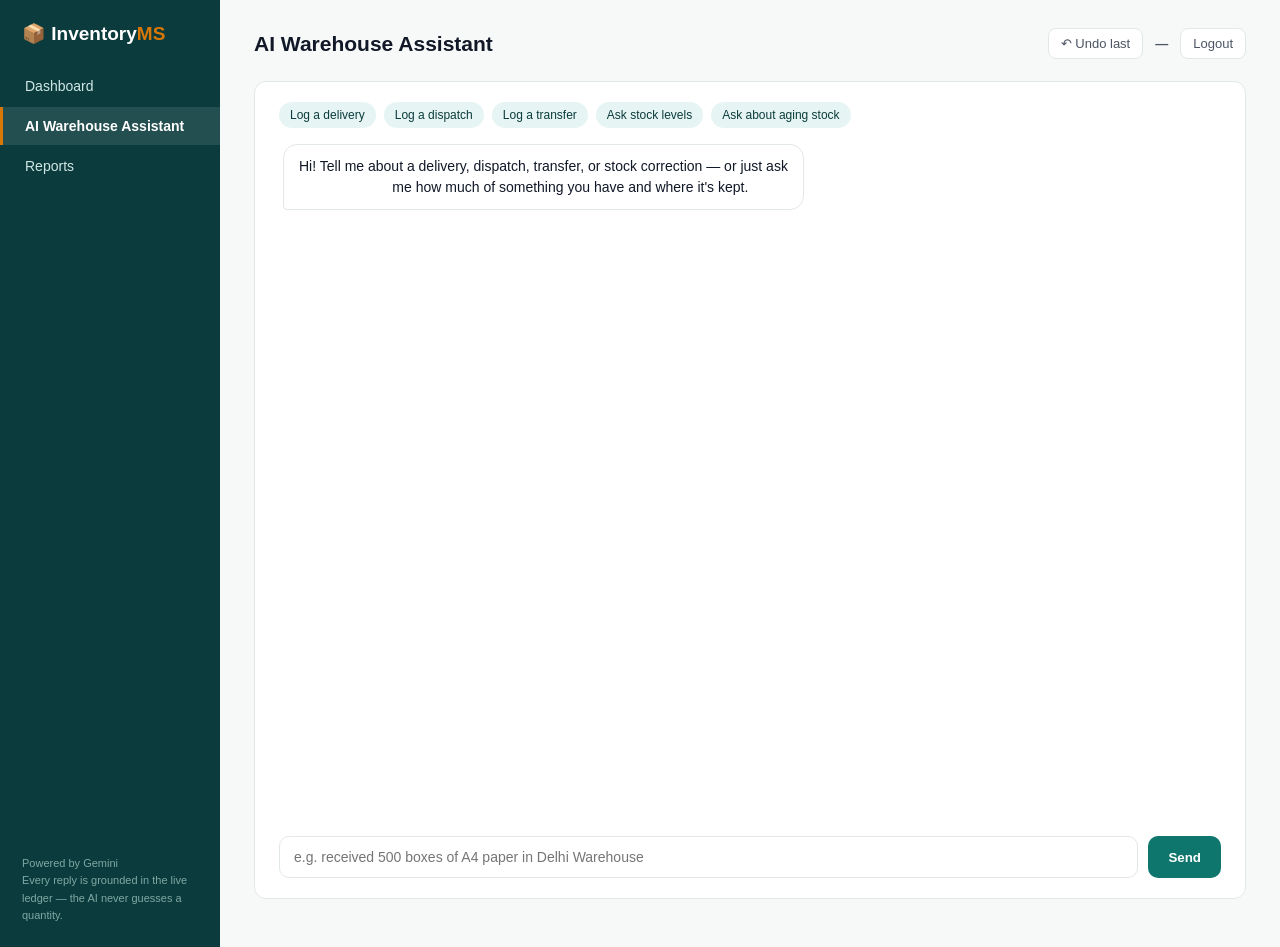
==== assistant.html @ d0c934ae "Add files via upload" ====
<!DOCTYPE html>
<html lang="en">
<head>
    <meta charset="UTF-8">
    <meta name="viewport" content="width=device-width, initial-scale=1.0">
    <title>AI Warehouse Assistant | Inventory Management System</title>
    <link rel="stylesheet" href="style.css">
</head>
<body>
    <div class="sidebar">
        <div class="logo">📦 Inventory<span>MS</span></div>
        <div class="menu">
            <a href="dashboard.html">Dashboard</a>
            <a href="assistant.html" class="active">AI Warehouse Assistant</a>
            <a href="reports.html">Reports</a>
        </div>
        <div class="sidebar-footer">Powered by Gemini<br>Every reply is grounded in the live ledger — the AI never guesses a quantity.</div>
    </div>

    <div class="main">
        <div class="header">
            <h1>AI Warehouse Assistant</h1>
            <div class="header-actions">
                <button class="logout-btn" id="undoBtn">↶ Undo last</button>
                <div class="profile" id="profileName">—</div>
                <button class="logout-btn" onclick="logout()">Logout</button>
            </div>
        </div>

        <div class="section" style="padding:20px 24px;">
            <div class="chat-hints">
                <button class="chat-hint" data-msg="received 200 units of Dell Laptop in Mumbai Warehouse">Log a delivery</button>
                <button class="chat-hint" data-msg="dispatched 50 Dell Laptop from Mumbai Warehouse">Log a dispatch</button>
                <button class="chat-hint" data-msg="moved 30 Dell Laptop from Mumbai Warehouse to Delhi Warehouse">Log a transfer</button>
                <button class="chat-hint" data-msg="how much Dell Laptop do we have and where is it kept?">Ask stock levels</button>
                <button class="chat-hint" data-msg="what's been sitting in stock for too long?">Ask about aging stock</button>
            </div>

            <div class="chat-wrap">
                <div class="chat-log" id="chatLog">
                    <div class="msg bot">Hi! Tell me about a delivery, dispatch, transfer, or stock correction — or just ask
                        me how much of something you have and where it's kept.</div>
                </div>
                <form class="chat-input-row" id="chatForm">
                    <input type="text" id="chatInput" placeholder="e.g. received 500 boxes of A4 paper in Delhi Warehouse" autocomplete="off" required>
                    <button type="submit" id="sendBtn">Send</button>
                </form>
            </div>
        </div>
    </div>

    <script src="app.js"></script>
    <script>
        requireLogin();
        document.getElementById("profileName").textContent = localStorage.getItem("userName");

        const chatLog = document.getElementById("chatLog");
        const chatForm = document.getElementById("chatForm");
        const chatInput = document.getElementById("chatInput");
        const sendBtn = document.getElementById("sendBtn");

        function addMsg(text, who, extraClass) {
            const div = document.createElement("div");
            div.className = `msg ${who}${extraClass ? " " + extraClass : ""}`;
            div.textContent = text;
            chatLog.appendChild(div);
            chatLog.scrollTop = chatLog.scrollHeight;
            return div;
        }

        async function sendMessage(text) {
            addMsg(text, "user");
            chatInput.value = "";
            sendBtn.disabled = true;
            const thinking = addMsg("Thinking…", "bot");
            try {
                const res = await apiPost("/api/chat", { message: text, entered_by: localStorage.getItem("userName") });
                thinking.remove();
                if (res.success === false) {
                    addMsg(res.message || "Sorry, I couldn't process that.", "bot", "error");
                } else if (res.type === "query") {
                    addMsg(res.message, "bot");
                } else {
                    addMsg(res.message, "bot", "applied");
                }
            } catch (err) {
                thinking.remove();
                addMsg("Could not reach the server: " + err.message, "bot", "error");
            } finally {
                sendBtn.disabled = false;
                chatInput.focus();
            }
        }

        chatForm.addEventListener("submit", (e) => {
            e.preventDefault();
            const text = chatInput.value.trim();
            if (!text) return;
            sendMessage(text);
        });

        document.querySelectorAll(".chat-hint").forEach(btn => {
            btn.addEventListener("click", () => sendMessage(btn.dataset.msg));
        });

        document.getElementById("undoBtn").addEventListener("click", async () => {
            try {
                const res = await apiPost("/api/undo", {});
                showToast(`Reversed: ${res.reversed.action} — ${res.reversed.product}`);
                addMsg(`Undone the last applied transaction (${res.reversed.action} — ${res.reversed.product}).`, "bot");
            } catch (err) {
                showToast("Nothing to undo: " + err.message);
            }
        });
    </script>
</body>
</html>
---- style.css ----
/* style.css - Inventory Management System
   Palette: deep teal (warehouse/stock feel) + amber accent for alerts. */

:root {
    --teal-900: #0b3b3c;
    --teal-700: #0f766e;
    --teal-600: #14968a;
    --teal-100: #e6f5f3;
    --amber-600: #d97706;
    --amber-100: #fef3c7;
    --red-600: #dc2626;
    --red-100: #fee2e2;
    --ink-900: #111827;
    --ink-600: #4b5563;
    --ink-400: #9ca3af;
    --paper: #f7f9f9;
    --line: #e2e8e7;
}

* { box-sizing: border-box; }

body {
    margin: 0;
    font-family: "Inter", -apple-system, BlinkMacSystemFont, "Segoe UI", Roboto, sans-serif;
    background: var(--paper);
    color: var(--ink-900);
    display: flex;
}

a { text-decoration: none; color: inherit; }

/* ---------- Login ---------- */
.login-wrap {
    width: 100%;
    min-height: 100vh;
    display: flex;
    align-items: center;
    justify-content: center;
    background: radial-gradient(circle at 20% 20%, var(--teal-900), #06201f 70%);
}
.login-box {
    background: #fff;
    padding: 40px 36px;
    border-radius: 16px;
    width: 340px;
    box-shadow: 0 20px 60px rgba(0,0,0,.35);
}
.login-box .logo { font-size: 24px; font-weight: 800; color: var(--teal-900); margin-bottom: 4px; }
.login-box .tagline { color: var(--ink-600); font-size: 13px; margin-bottom: 28px; }
.login-box label { display:block; font-size: 12px; font-weight: 600; color: var(--ink-600); margin: 14px 0 6px; }
.login-box input {
    width: 100%; padding: 10px 12px; border-radius: 8px; border: 1px solid #d1d5db;
    font-size: 14px;
}
.login-box input:focus { outline: none; border-color: var(--teal-600); box-shadow: 0 0 0 3px var(--teal-100); }
.btn-primary {
    margin-top: 22px; width: 100%; padding: 11px; border: none; border-radius: 8px;
    background: var(--teal-700); color: #fff; font-weight: 700; font-size: 14px; cursor: pointer;
    transition: background .15s ease;
}
.btn-primary:hover { background: var(--teal-900); }
.login-error { margin-top: 12px; color: var(--red-600); font-size: 13px; }

/* ---------- Shell ---------- */
.sidebar {
    width: 220px; min-height: 100vh; background: var(--teal-900); color: #fff;
    display: flex; flex-direction: column; padding: 22px 0; flex-shrink: 0;
}
.sidebar .logo { font-size: 19px; font-weight: 800; padding: 0 22px 22px; }
.sidebar .logo span { color: var(--amber-600); }
.menu { display: flex; flex-direction: column; gap: 2px; }
.menu a { padding: 11px 22px; font-size: 14px; color: #cfe8e5; border-left: 3px solid transparent; }
.menu a:hover { background: rgba(255,255,255,.06); }
.menu a.active { background: rgba(255,255,255,.1); color: #fff; border-left-color: var(--amber-600); font-weight: 600; }
.sidebar-footer { margin-top: auto; padding: 0 22px; font-size: 11px; color: #7fa8a4; line-height: 1.6; }

.main { flex: 1; padding: 28px 34px; min-width: 0; }
.header { display: flex; align-items: center; justify-content: space-between; margin-bottom: 22px; flex-wrap: wrap; gap: 12px; }
.header h1 { font-size: 21px; margin: 0; }
.header-actions { display: flex; align-items: center; gap: 12px; }
.btn-download {
    background: var(--teal-100); color: var(--teal-900); padding: 8px 14px; border-radius: 8px;
    font-size: 13px; font-weight: 600;
}
.btn-download:hover { background: #d3ece8; }
.profile { font-size: 13px; font-weight: 600; color: var(--ink-600); }
.logout-btn {
    border: 1px solid var(--line); background: #fff; padding: 7px 12px; border-radius: 8px;
    font-size: 13px; cursor: pointer; color: var(--ink-600);
}
.logout-btn:hover { background: #f1f1f1; }

/* ---------- Cards ---------- */
.cards { display: grid; grid-template-columns: repeat(auto-fit, minmax(160px, 1fr)); gap: 16px; margin-bottom: 24px; }
.card {
    background: #fff; border-radius: 12px; padding: 18px 18px; border: 1px solid var(--line);
}
.card h2 { margin: 0 0 4px; font-size: 24px; }
.card p { margin: 0; font-size: 12.5px; color: var(--ink-600); }
.card .sub { margin-top: 8px; }
.card.green h2 { color: var(--teal-700); }
.card.amber h2 { color: var(--amber-600); }
.card.red h2 { color: var(--red-600); }

/* ---------- Sections ---------- */
.section { background: #fff; border-radius: 12px; border: 1px solid var(--line); padding: 20px; margin: 20px 0; }
.section-header { display: flex; align-items: center; justify-content: space-between; margin-bottom: 14px; }
.section-header h2 { font-size: 15px; margin: 0; }

/* ---------- Pills ---------- */
.pill { display: inline-block; padding: 2px 9px; border-radius: 999px; font-size: 12px; font-weight: 700; }
.pill.up { background: var(--teal-100); color: var(--teal-700); }
.pill.down { background: var(--red-100); color: var(--red-600); }
.pill.flat { background: #f1f1f1; color: var(--ink-400); }
.pill.aging { background: var(--amber-100); color: var(--amber-600); }

/* ---------- Tables ---------- */
table.data-table { width: 100%; border-collapse: collapse; font-size: 13.5px; }
table.data-table th {
    text-align: left; font-size: 11.5px; text-transform: uppercase; letter-spacing: .03em;
    color: var(--ink-600); padding: 8px 10px; border-bottom: 1px solid var(--line);
}
table.data-table td { padding: 9px 10px; border-bottom: 1px solid #f0f0f0; }
table.data-table tr:hover td { background: #fafcfc; }
.empty-note { color: var(--ink-400); font-size: 13px; text-align: center; padding: 18px 0; }

/* ---------- Chat assistant ---------- */
.chat-wrap { display: flex; flex-direction: column; height: calc(100vh - 160px); }
.chat-log { flex: 1; overflow-y: auto; padding: 6px 4px 16px; display: flex; flex-direction: column; gap: 12px; }
.msg { max-width: 72%; padding: 11px 15px; border-radius: 14px; font-size: 14px; line-height: 1.5; white-space: pre-wrap; }
.msg.user { align-self: flex-end; background: var(--teal-700); color: #fff; border-bottom-right-radius: 4px; }
.msg.bot { align-self: flex-start; background: #fff; border: 1px solid var(--line); border-bottom-left-radius: 4px; }
.msg.bot.error { border-color: var(--red-100); background: var(--red-100); color: var(--red-600); }
.msg.bot.applied { border-color: var(--teal-100); }
.chat-input-row { display: flex; gap: 10px; margin-top: 12px; }
.chat-input-row input {
    flex: 1; padding: 12px 14px; border-radius: 10px; border: 1px solid var(--line); font-size: 14px;
}
.chat-input-row input:focus { outline: none; border-color: var(--teal-600); }
.chat-input-row button {
    padding: 12px 20px; border: none; border-radius: 10px; background: var(--teal-700); color: #fff;
    font-weight: 700; cursor: pointer;
}
.chat-input-row button:disabled { opacity: .5; cursor: default; }
.chat-hints { display: flex; flex-wrap: wrap; gap: 8px; margin-bottom: 10px; }
.chat-hint {
    font-size: 12px; padding: 6px 11px; border-radius: 999px; background: var(--teal-100);
    color: var(--teal-900); cursor: pointer; border: none;
}
.chat-hint:hover { background: #d3ece8; }

@media (max-width: 720px) {
    body { flex-direction: column; }
    .sidebar { width: 100%; min-height: auto; flex-direction: row; overflow-x: auto; }
    .sidebar .logo, .sidebar-footer { display: none; }
    .menu { flex-direction: row; }
    .main { padding: 18px; }
}
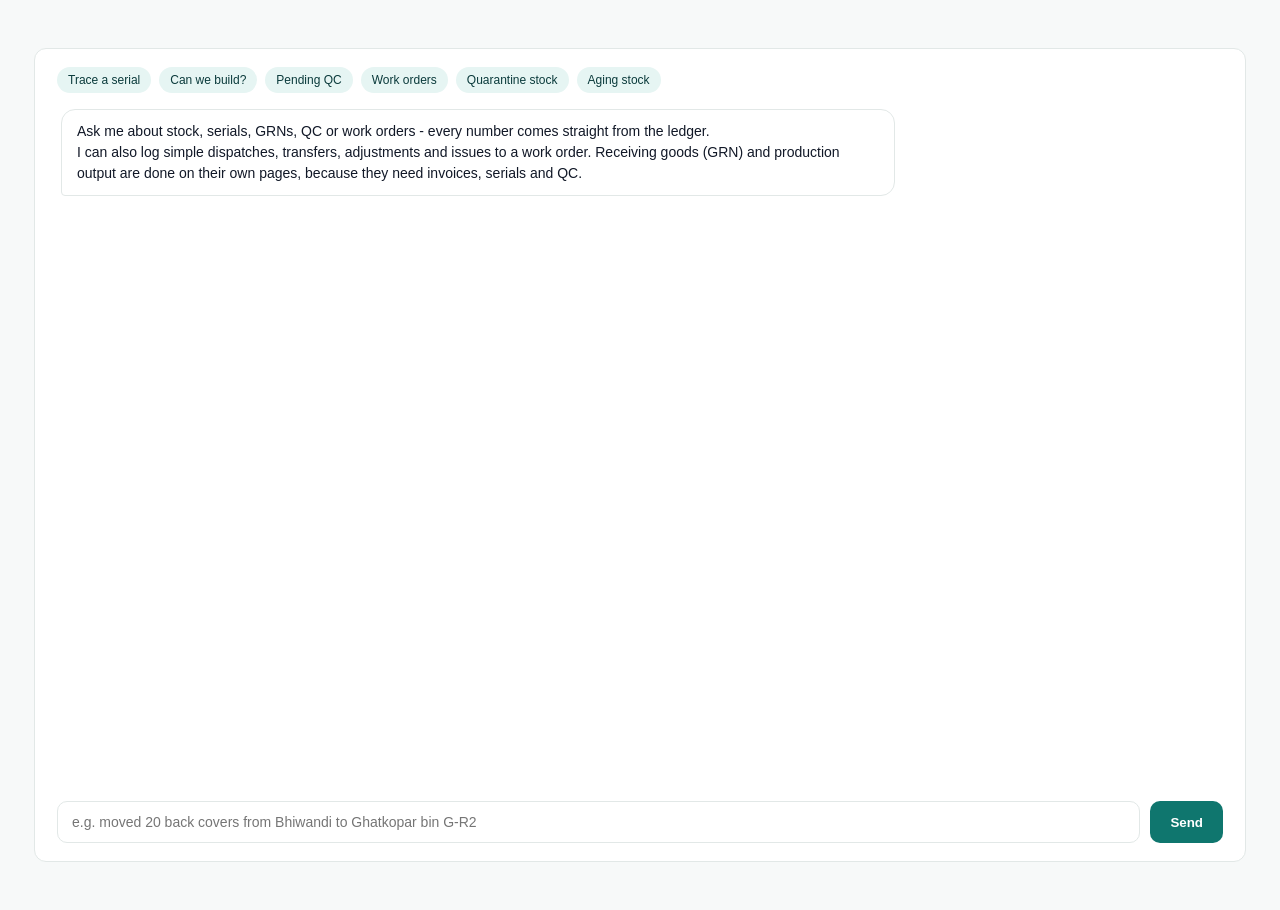
==== commit 22c5a331: "Update assistant.html" ====
--- a/assistant.html
+++ b/assistant.html
@@ -3,115 +3,60 @@
 <head>
     <meta charset="UTF-8">
     <meta name="viewport" content="width=device-width, initial-scale=1.0">
-    <title>AI Warehouse Assistant | Inventory Management System</title>
+    <title>AI Assistant | Panache Factory Inventory</title>
     <link rel="stylesheet" href="style.css">
 </head>
 <body>
-    <div class="sidebar">
-        <div class="logo">📦 Inventory<span>MS</span></div>
-        <div class="menu">
-            <a href="dashboard.html">Dashboard</a>
-            <a href="assistant.html" class="active">AI Warehouse Assistant</a>
-            <a href="reports.html">Reports</a>
+<div class="main">
+    <div id="pageHeader"></div>
+    <div class="section" style="padding:18px 22px;">
+        <div class="chat-hints">
+            <button class="chat-hint" data-msg="where is serial TV43-0001?">Trace a serial</button>
+            <button class="chat-hint" data-msg="how many 43 inch TVs can we build right now?">Can we build?</button>
+            <button class="chat-hint" data-msg="what is waiting for QC?">Pending QC</button>
+            <button class="chat-hint" data-msg="status of open work orders">Work orders</button>
+            <button class="chat-hint" data-msg="what stock is in Bhiwandi quarantine?">Quarantine stock</button>
+            <button class="chat-hint" data-msg="what's been sitting in stock for too long?">Aging stock</button>
         </div>
-        <div class="sidebar-footer">Powered by Gemini<br>Every reply is grounded in the live ledger — the AI never guesses a quantity.</div>
-    </div>
-
-    <div class="main">
-        <div class="header">
-            <h1>AI Warehouse Assistant</h1>
-            <div class="header-actions">
-                <button class="logout-btn" id="undoBtn">↶ Undo last</button>
-                <div class="profile" id="profileName">—</div>
-                <button class="logout-btn" onclick="logout()">Logout</button>
+        <div class="chat-wrap">
+            <div class="chat-log" id="chatLog">
+                <div class="msg bot">Ask me about stock, serials, GRNs, QC or work orders - every number comes straight from the ledger.
+I can also log simple dispatches, transfers, adjustments and issues to a work order. Receiving goods (GRN) and production output are done on their own pages, because they need invoices, serials and QC.</div>
             </div>
-        </div>
-
-        <div class="section" style="padding:20px 24px;">
-            <div class="chat-hints">
-                <button class="chat-hint" data-msg="received 200 units of Dell Laptop in Mumbai Warehouse">Log a delivery</button>
-                <button class="chat-hint" data-msg="dispatched 50 Dell Laptop from Mumbai Warehouse">Log a dispatch</button>
-                <button class="chat-hint" data-msg="moved 30 Dell Laptop from Mumbai Warehouse to Delhi Warehouse">Log a transfer</button>
-                <button class="chat-hint" data-msg="how much Dell Laptop do we have and where is it kept?">Ask stock levels</button>
-                <button class="chat-hint" data-msg="what's been sitting in stock for too long?">Ask about aging stock</button>
-            </div>
-
-            <div class="chat-wrap">
-                <div class="chat-log" id="chatLog">
-                    <div class="msg bot">Hi! Tell me about a delivery, dispatch, transfer, or stock correction — or just ask
-                        me how much of something you have and where it's kept.</div>
-                </div>
-                <form class="chat-input-row" id="chatForm">
-                    <input type="text" id="chatInput" placeholder="e.g. received 500 boxes of A4 paper in Delhi Warehouse" autocomplete="off" required>
-                    <button type="submit" id="sendBtn">Send</button>
-                </form>
-            </div>
+            <form class="chat-input-row" id="chatForm">
+                <input type="text" id="chatInput" placeholder="e.g. moved 20 back covers from Bhiwandi to Ghatkopar bin G-R2" autocomplete="off" required>
+                <button type="submit" id="sendBtn">Send</button>
+            </form>
         </div>
     </div>
-
-    <script src="app.js"></script>
-    <script>
-        requireLogin();
-        document.getElementById("profileName").textContent = localStorage.getItem("userName");
-
-        const chatLog = document.getElementById("chatLog");
-        const chatForm = document.getElementById("chatForm");
-        const chatInput = document.getElementById("chatInput");
-        const sendBtn = document.getElementById("sendBtn");
-
-        function addMsg(text, who, extraClass) {
-            const div = document.createElement("div");
-            div.className = `msg ${who}${extraClass ? " " + extraClass : ""}`;
-            div.textContent = text;
-            chatLog.appendChild(div);
-            chatLog.scrollTop = chatLog.scrollHeight;
-            return div;
-        }
-
-        async function sendMessage(text) {
-            addMsg(text, "user");
-            chatInput.value = "";
-            sendBtn.disabled = true;
-            const thinking = addMsg("Thinking…", "bot");
-            try {
-                const res = await apiPost("/api/chat", { message: text, entered_by: localStorage.getItem("userName") });
-                thinking.remove();
-                if (res.success === false) {
-                    addMsg(res.message || "Sorry, I couldn't process that.", "bot", "error");
-                } else if (res.type === "query") {
-                    addMsg(res.message, "bot");
-                } else {
-                    addMsg(res.message, "bot", "applied");
-                }
-            } catch (err) {
-                thinking.remove();
-                addMsg("Could not reach the server: " + err.message, "bot", "error");
-            } finally {
-                sendBtn.disabled = false;
-                chatInput.focus();
-            }
-        }
-
-        chatForm.addEventListener("submit", (e) => {
-            e.preventDefault();
-            const text = chatInput.value.trim();
-            if (!text) return;
-            sendMessage(text);
-        });
-
-        document.querySelectorAll(".chat-hint").forEach(btn => {
-            btn.addEventListener("click", () => sendMessage(btn.dataset.msg));
-        });
-
-        document.getElementById("undoBtn").addEventListener("click", async () => {
-            try {
-                const res = await apiPost("/api/undo", {});
-                showToast(`Reversed: ${res.reversed.action} — ${res.reversed.product}`);
-                addMsg(`Undone the last applied transaction (${res.reversed.action} — ${res.reversed.product}).`, "bot");
-            } catch (err) {
-                showToast("Nothing to undo: " + err.message);
-            }
-        });
-    </script>
+</div>
+<script src="app.js"></script>
+<script>
+initPage("AI Assistant", "Plain-English questions and quick stock moves.");
+const chatLog = document.getElementById("chatLog"), chatInput = document.getElementById("chatInput"), sendBtn = document.getElementById("sendBtn");
+function addMsg(text, who, cls) {
+    const d = document.createElement("div");
+    d.className = `msg ${who}${cls ? " " + cls : ""}`;
+    d.textContent = text;
+    chatLog.appendChild(d);
+    chatLog.scrollTop = chatLog.scrollHeight;
+    return d;
+}
+async function send(text) {
+    addMsg(text, "user");
+    chatInput.value = ""; sendBtn.disabled = true;
+    const thinking = addMsg("Thinking…", "bot");
+    try {
+        const r = await apiPost("/api/chat", { message: text });
+        thinking.remove();
+        const warn = (r.warnings || []).length ? "\n⚠ " + r.warnings.join("\n⚠ ") : "";
+        if (r.success === false) addMsg((r.message || "Sorry, I couldn't do that.") + warn, "bot", "error");
+        else addMsg(r.message + warn + (r.txn_id ? `\n(${r.txn_id} - use Undo last to reverse)` : ""), "bot", r.type === "query" ? "" : "applied");
+    } catch (e) { thinking.remove(); addMsg("Could not reach the server: " + e.message, "bot", "error"); }
+    finally { sendBtn.disabled = false; chatInput.focus(); }
+}
+document.getElementById("chatForm").addEventListener("submit", e => { e.preventDefault(); const t = chatInput.value.trim(); if (t) send(t); });
+document.querySelectorAll(".chat-hint").forEach(b => b.addEventListener("click", () => send(b.dataset.msg)));
+</script>
 </body>
 </html>
--- a/style.css
+++ b/style.css
@@ -124,6 +124,18 @@
 table.data-table tr:hover td { background: #fafcfc; }
 .empty-note { color: var(--ink-400); font-size: 13px; text-align: center; padding: 18px 0; }
 
+
+.btn-demo {
+    background: #0f766e;
+    color: white;
+    border: none;
+}
+
+.btn-demo:hover {
+    background: #0d625c;
+}
+
+
 /* ---------- Chat assistant ---------- */
 .chat-wrap { display: flex; flex-direction: column; height: calc(100vh - 160px); }
 .chat-log { flex: 1; overflow-y: auto; padding: 6px 4px 16px; display: flex; flex-direction: column; gap: 12px; }
@@ -156,3 +168,91 @@
     .menu { flex-direction: row; }
     .main { padding: 18px; }
 }
+
+
+/* ---------- Obvious dashboard actions / modals ---------- */
+.btn-action {
+    border: 0; padding: 10px 15px; border-radius: 9px; font-size: 13px;
+    font-weight: 800; cursor: pointer; box-shadow: 0 1px 2px rgba(0,0,0,.06);
+}
+.btn-log { background: var(--teal-700); color: #fff; }
+.btn-log:hover { background: var(--teal-900); }
+.btn-scan { background: var(--amber-100); color: #92400e; }
+.btn-scan:hover { background: #fde7a7; }
+
+.section-help { margin: 5px 0 0; color: var(--ink-600); font-size: 12.5px; }
+.action-grid { display:grid; grid-template-columns:repeat(4,1fr); gap:12px; }
+.action-tile { border:1px solid var(--line); background:#fff; border-radius:12px; padding:16px;
+    text-align:left; cursor:pointer; min-height:125px; display:flex; flex-direction:column; gap:7px;
+    transition:transform .12s, box-shadow .12s, border-color .12s; }
+.action-tile:hover { transform:translateY(-2px); box-shadow:0 7px 20px rgba(11,59,60,.09); border-color:#b7d8d4; }
+.action-tile > span { font-size:24px; line-height:1; }
+.action-tile b { font-size:14px; color:var(--ink-900); }
+.action-tile small { color:var(--ink-600); line-height:1.4; font-size:11.5px; }
+.simple-steps { display:grid; grid-template-columns:repeat(3,1fr); gap:14px; }
+.simple-steps > div { display:flex; gap:12px; align-items:flex-start; padding:14px; border-radius:10px; background:#f8fbfb; }
+.simple-steps strong { display:grid; place-items:center; width:28px; height:28px; border-radius:50%;
+    background:var(--teal-700); color:#fff; flex:0 0 auto; }
+.simple-steps span { font-size:12.5px; line-height:1.55; color:var(--ink-600); }
+
+/* modal */
+.modal-backdrop { display:none; position:fixed; inset:0; background:rgba(7,30,30,.62); z-index:1000;
+    padding:24px; overflow:auto; align-items:center; justify-content:center; }
+.modal-backdrop.open { display:flex; }
+.modal { background:#fff; width:min(760px,100%); max-height:92vh; overflow:auto; border-radius:16px;
+    box-shadow:0 25px 80px rgba(0,0,0,.3); padding:24px; }
+.modal-wide { width:min(1100px,100%); }
+.modal-head { display:flex; justify-content:space-between; gap:20px; margin-bottom:20px; }
+.modal-head h2 { margin:0; font-size:20px; }
+.modal-head p { margin:5px 0 0; color:var(--ink-600); font-size:12.5px; }
+.modal-close { border:0; background:#f3f4f6; border-radius:50%; width:32px; height:32px; font-size:22px; cursor:pointer; flex:0 0 auto; }
+.form-section-title,.review-title { font-size:12px; font-weight:800; text-transform:uppercase; letter-spacing:.04em; color:var(--teal-900); margin:16px 0 10px; }
+.action-choice { display:grid; grid-template-columns:repeat(4,1fr); gap:8px; margin-bottom:18px; }
+.action-choice label { cursor:pointer; }
+.action-choice input { position:absolute; opacity:0; }
+.action-choice span { display:flex; flex-direction:column; gap:3px; padding:12px; border:1px solid var(--line); border-radius:10px; font-size:13px; }
+.action-choice span small { color:var(--ink-600); font-size:10.5px; }
+.action-choice input:checked + span { border:2px solid var(--teal-700); background:var(--teal-100); padding:11px; }
+.form-grid { display:grid; grid-template-columns:1fr 1fr; gap:13px; }
+.form-grid label { display:flex; flex-direction:column; gap:6px; color:var(--ink-600); font-size:11.5px; font-weight:700; }
+.form-grid input,.form-grid select { width:100%; padding:10px 11px; border:1px solid #d1d5db; border-radius:8px; font:inherit; font-size:13px; color:var(--ink-900); background:#fff; }
+.form-grid input:focus,.form-grid select:focus { outline:none; border-color:var(--teal-600); box-shadow:0 0 0 3px var(--teal-100); }
+.form-grid .wide { grid-column:1/-1; }
+.hidden-field { display:none !important; }
+.form-note { margin-top:13px; padding:10px 12px; border-radius:8px; background:#f8fafc; color:var(--ink-600); font-size:11.5px; }
+.form-error { color:var(--red-600); background:var(--red-100); padding:9px 11px; border-radius:8px; margin-top:12px; font-size:12px; min-height:0; }
+.modal-actions { display:flex; justify-content:flex-end; gap:9px; margin-top:18px; }
+.btn-secondary { border:1px solid var(--line); background:#fff; color:var(--ink-600); padding:10px 16px; border-radius:8px; font-weight:700; cursor:pointer; }
+.btn-primary-inline { border:0; background:var(--teal-700); color:#fff; padding:10px 17px; border-radius:8px; font-weight:800; cursor:pointer; display:inline-flex; align-items:center; }
+.btn-primary-inline:disabled { opacity:.55; cursor:wait; }
+
+.scan-status { display:flex; align-items:center; gap:10px; flex-wrap:wrap; padding:12px; border-radius:10px; background:#f8fafc; margin-bottom:14px; }
+.direction-badge { display:inline-block; padding:6px 10px; border-radius:999px; font-size:11px; font-weight:900; }
+.direction-badge.receive { background:var(--teal-100); color:var(--teal-900); }
+.direction-badge.dispatch { background:var(--red-100); color:#991b1b; }
+.direction-badge.transfer { background:#e0e7ff; color:#3730a3; }
+.direction-badge.unknown { background:var(--amber-100); color:#92400e; }
+.confidence { color:var(--ink-600); font-size:11.5px; }
+.scan-meta { display:grid; grid-template-columns:repeat(2,1fr); gap:8px; margin-bottom:14px; }
+.scan-meta > div { background:#f8fafc; border:1px solid #edf0f0; border-radius:8px; padding:9px 11px; }
+.scan-meta b { display:block; color:var(--ink-400); font-size:9.5px; text-transform:uppercase; margin-bottom:3px; }
+.scan-meta span { font-size:12px; color:var(--ink-900); word-break:break-word; }
+.review-table-wrap { overflow:auto; border:1px solid var(--line); border-radius:9px; }
+.review-table { min-width:850px; }
+.review-table input,.review-table select { width:100%; min-width:90px; border:1px solid #d1d5db; border-radius:6px; padding:7px; font-size:11px; background:#fff; }
+.spinner { width:15px; height:15px; border:2px solid #cbd5e1; border-top-color:var(--teal-700); border-radius:50%; animation:spin .7s linear infinite; display:inline-block; }
+@keyframes spin { to { transform:rotate(360deg); } }
+.toast { position:fixed; bottom:25px; left:50%; transform:translateX(-50%); z-index:2000;
+    background:var(--teal-900); color:#fff; padding:11px 16px; border-radius:9px; font-size:13px;
+    box-shadow:0 8px 30px rgba(0,0,0,.25); }
+@media (max-width:900px) {
+  .action-grid { grid-template-columns:repeat(2,1fr); }
+  .simple-steps { grid-template-columns:1fr; }
+  .action-choice { grid-template-columns:repeat(2,1fr); }
+}
+@media (max-width:600px) {
+  .form-grid,.scan-meta { grid-template-columns:1fr; }
+  .action-grid { grid-template-columns:1fr; }
+  .header-actions { width:100%; flex-wrap:wrap; }
+}
+
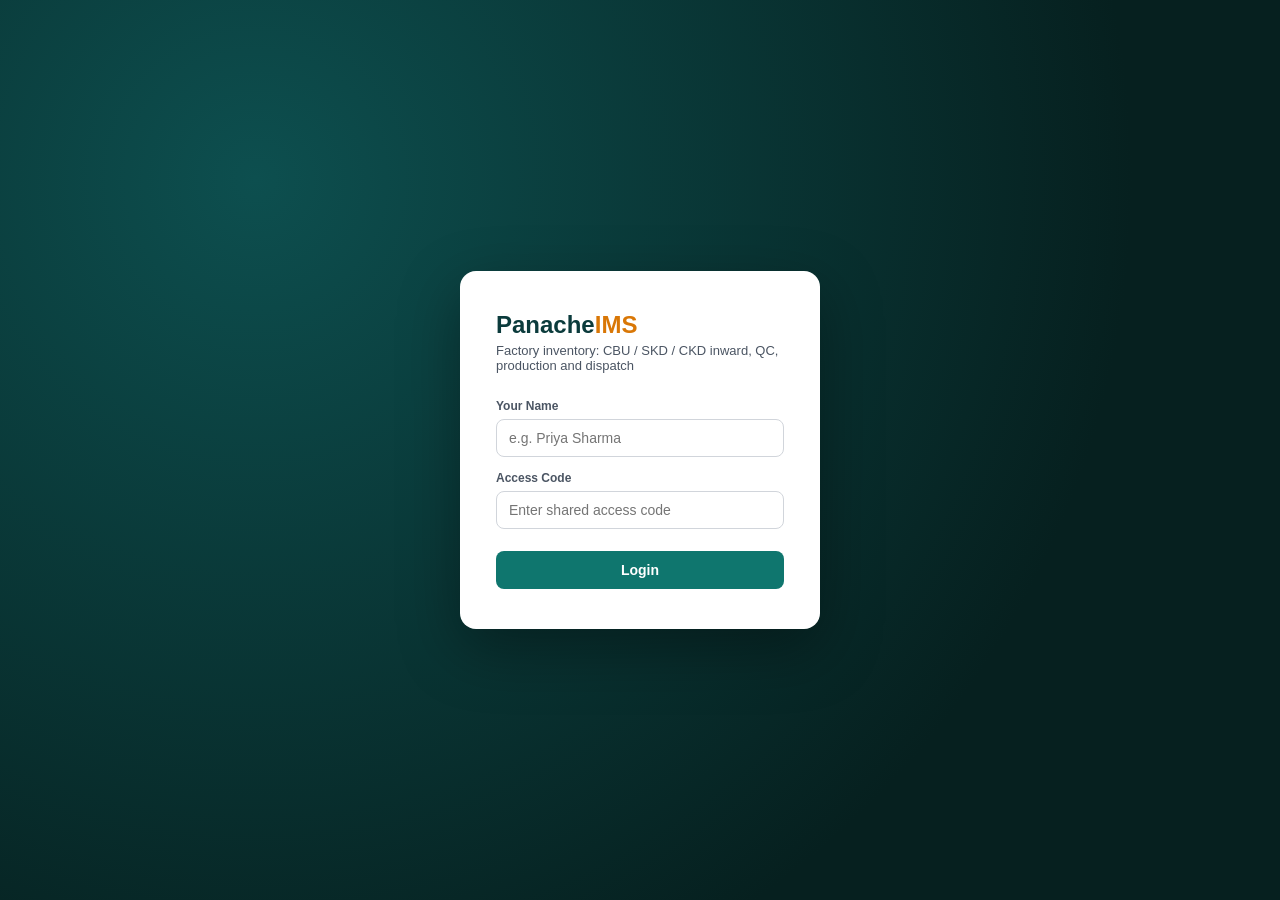
==== commit d7c6ec5f: "Update assistant.html" ====
--- a/assistant.html
+++ b/assistant.html
@@ -3,60 +3,115 @@
 <head>
     <meta charset="UTF-8">
     <meta name="viewport" content="width=device-width, initial-scale=1.0">
-    <title>AI Assistant | Panache Factory Inventory</title>
+    <title>AI Warehouse Assistant | Inventory Management System</title>
     <link rel="stylesheet" href="style.css">
 </head>
 <body>
-<div class="main">
-    <div id="pageHeader"></div>
-    <div class="section" style="padding:18px 22px;">
-        <div class="chat-hints">
-            <button class="chat-hint" data-msg="where is serial TV43-0001?">Trace a serial</button>
-            <button class="chat-hint" data-msg="how many 43 inch TVs can we build right now?">Can we build?</button>
-            <button class="chat-hint" data-msg="what is waiting for QC?">Pending QC</button>
-            <button class="chat-hint" data-msg="status of open work orders">Work orders</button>
-            <button class="chat-hint" data-msg="what stock is in Bhiwandi quarantine?">Quarantine stock</button>
-            <button class="chat-hint" data-msg="what's been sitting in stock for too long?">Aging stock</button>
+    <div class="sidebar">
+        <div class="logo">📦 Inventory<span>MS</span></div>
+        <div class="menu">
+            <a href="dashboard.html">Dashboard</a>
+            <a href="assistant.html" class="active">AI Warehouse Assistant</a>
+            <a href="reports.html">Reports</a>
         </div>
-        <div class="chat-wrap">
-            <div class="chat-log" id="chatLog">
-                <div class="msg bot">Ask me about stock, serials, GRNs, QC or work orders - every number comes straight from the ledger.
-I can also log simple dispatches, transfers, adjustments and issues to a work order. Receiving goods (GRN) and production output are done on their own pages, because they need invoices, serials and QC.</div>
+        <div class="sidebar-footer">Powered by Gemini<br>Every reply is grounded in the live ledger — the AI never guesses a quantity.</div>
+    </div>
+
+    <div class="main">
+        <div class="header">
+            <h1>AI Warehouse Assistant</h1>
+            <div class="header-actions">
+                <button class="logout-btn" id="undoBtn">↶ Undo last</button>
+                <div class="profile" id="profileName">—</div>
+                <button class="logout-btn" onclick="logout()">Logout</button>
             </div>
-            <form class="chat-input-row" id="chatForm">
-                <input type="text" id="chatInput" placeholder="e.g. moved 20 back covers from Bhiwandi to Ghatkopar bin G-R2" autocomplete="off" required>
-                <button type="submit" id="sendBtn">Send</button>
-            </form>
+        </div>
+
+        <div class="section" style="padding:20px 24px;">
+            <div class="chat-hints">
+                <button class="chat-hint" data-msg="how much stock do we have in Bhiwandi?">Ask stock levels</button>
+                <button class="chat-hint" data-msg="where is serial number TV43-0001?">Find a serial</button>
+                <button class="chat-hint" data-msg="how many TVs can we assemble from the parts in stock?">Can we assemble?</button>
+                <button class="chat-hint" data-msg="what is waiting for QC?">Waiting for QC</button>
+                <button class="chat-hint" data-msg="what's been sitting in stock for too long?">Ask about aging stock</button>
+            </div>
+
+            <div class="chat-wrap">
+                <div class="chat-log" id="chatLog">
+                    <div class="msg bot">Hi! Tell me about a delivery, dispatch, transfer, or stock correction — or just ask
+                        me how much of something you have, where it's kept, or where a serial number is.</div>
+                </div>
+                <form class="chat-input-row" id="chatForm">
+                    <input type="text" id="chatInput" placeholder="e.g. moved 20 back covers from Bhiwandi to Ghatkopar, rack G-2" autocomplete="off" required>
+                    <button type="submit" id="sendBtn">Send</button>
+                </form>
+            </div>
         </div>
     </div>
-</div>
-<script src="app.js"></script>
-<script>
-initPage("AI Assistant", "Plain-English questions and quick stock moves.");
-const chatLog = document.getElementById("chatLog"), chatInput = document.getElementById("chatInput"), sendBtn = document.getElementById("sendBtn");
-function addMsg(text, who, cls) {
-    const d = document.createElement("div");
-    d.className = `msg ${who}${cls ? " " + cls : ""}`;
-    d.textContent = text;
-    chatLog.appendChild(d);
-    chatLog.scrollTop = chatLog.scrollHeight;
-    return d;
-}
-async function send(text) {
-    addMsg(text, "user");
-    chatInput.value = ""; sendBtn.disabled = true;
-    const thinking = addMsg("Thinking…", "bot");
-    try {
-        const r = await apiPost("/api/chat", { message: text });
-        thinking.remove();
-        const warn = (r.warnings || []).length ? "\n⚠ " + r.warnings.join("\n⚠ ") : "";
-        if (r.success === false) addMsg((r.message || "Sorry, I couldn't do that.") + warn, "bot", "error");
-        else addMsg(r.message + warn + (r.txn_id ? `\n(${r.txn_id} - use Undo last to reverse)` : ""), "bot", r.type === "query" ? "" : "applied");
-    } catch (e) { thinking.remove(); addMsg("Could not reach the server: " + e.message, "bot", "error"); }
-    finally { sendBtn.disabled = false; chatInput.focus(); }
-}
-document.getElementById("chatForm").addEventListener("submit", e => { e.preventDefault(); const t = chatInput.value.trim(); if (t) send(t); });
-document.querySelectorAll(".chat-hint").forEach(b => b.addEventListener("click", () => send(b.dataset.msg)));
-</script>
+
+    <script src="app.js"></script>
+    <script>
+        requireLogin();
+        document.getElementById("profileName").textContent = localStorage.getItem("userName");
+
+        const chatLog = document.getElementById("chatLog");
+        const chatForm = document.getElementById("chatForm");
+        const chatInput = document.getElementById("chatInput");
+        const sendBtn = document.getElementById("sendBtn");
+
+        function addMsg(text, who, extraClass) {
+            const div = document.createElement("div");
+            div.className = `msg ${who}${extraClass ? " " + extraClass : ""}`;
+            div.textContent = text;
+            chatLog.appendChild(div);
+            chatLog.scrollTop = chatLog.scrollHeight;
+            return div;
+        }
+
+        async function sendMessage(text) {
+            addMsg(text, "user");
+            chatInput.value = "";
+            sendBtn.disabled = true;
+            const thinking = addMsg("Thinking…", "bot");
+            try {
+                const res = await apiPost("/api/chat", { message: text, entered_by: localStorage.getItem("userName") });
+                thinking.remove();
+                if (res.success === false) {
+                    addMsg(res.message || "Sorry, I couldn't process that.", "bot", "error");
+                } else if (res.type === "query") {
+                    addMsg(res.message, "bot");
+                } else {
+                    addMsg(res.message, "bot", "applied");
+                }
+            } catch (err) {
+                thinking.remove();
+                addMsg("Could not reach the server: " + err.message, "bot", "error");
+            } finally {
+                sendBtn.disabled = false;
+                chatInput.focus();
+            }
+        }
+
+        chatForm.addEventListener("submit", (e) => {
+            e.preventDefault();
+            const text = chatInput.value.trim();
+            if (!text) return;
+            sendMessage(text);
+        });
+
+        document.querySelectorAll(".chat-hint").forEach(btn => {
+            btn.addEventListener("click", () => sendMessage(btn.dataset.msg));
+        });
+
+        document.getElementById("undoBtn").addEventListener("click", async () => {
+            try {
+                const res = await apiPost("/api/undo", {});
+                showToast(`Reversed: ${res.reversed.action} — ${res.reversed.product}`);
+                addMsg(`Undone the last applied transaction (${res.reversed.action} — ${res.reversed.product}).`, "bot");
+            } catch (err) {
+                showToast("Nothing to undo: " + err.message);
+            }
+        });
+    </script>
 </body>
 </html>
--- a/style.css
+++ b/style.css
@@ -1,258 +1,292 @@
-/* style.css - Inventory Management System
-   Palette: deep teal (warehouse/stock feel) + amber accent for alerts. */
+/* style.css - Panache Digilife Factory Inventory
+   Deep teal shell, amber for attention, zone colours used consistently everywhere. */
 
 :root {
     --teal-900: #0b3b3c;
+    --teal-800: #0d4f4f;
     --teal-700: #0f766e;
     --teal-600: #14968a;
     --teal-100: #e6f5f3;
+    --amber-700: #b45309;
     --amber-600: #d97706;
     --amber-100: #fef3c7;
+    --red-700: #b91c1c;
     --red-600: #dc2626;
     --red-100: #fee2e2;
+    --blue-700: #1d4ed8;
+    --blue-100: #dbeafe;
+    --violet-700: #6d28d9;
+    --violet-100: #ede9fe;
     --ink-900: #111827;
+    --ink-700: #374151;
     --ink-600: #4b5563;
     --ink-400: #9ca3af;
-    --paper: #f7f9f9;
+    --paper: #f5f7f7;
+    --card: #ffffff;
     --line: #e2e8e7;
+    --line-soft: #eef2f1;
 }
 
 * { box-sizing: border-box; }
-
+html, body { margin: 0; }
 body {
-    margin: 0;
     font-family: "Inter", -apple-system, BlinkMacSystemFont, "Segoe UI", Roboto, sans-serif;
-    background: var(--paper);
-    color: var(--ink-900);
-    display: flex;
-}
-
+    background: var(--paper); color: var(--ink-900); display: flex; min-height: 100vh; font-size: 14px;
+}
 a { text-decoration: none; color: inherit; }
+button, input, select, textarea { font: inherit; }
+[hidden] { display: none !important; }
 
 /* ---------- Login ---------- */
-.login-wrap {
-    width: 100%;
-    min-height: 100vh;
-    display: flex;
-    align-items: center;
-    justify-content: center;
-    background: radial-gradient(circle at 20% 20%, var(--teal-900), #06201f 70%);
-}
-.login-box {
-    background: #fff;
-    padding: 40px 36px;
-    border-radius: 16px;
-    width: 340px;
-    box-shadow: 0 20px 60px rgba(0,0,0,.35);
-}
-.login-box .logo { font-size: 24px; font-weight: 800; color: var(--teal-900); margin-bottom: 4px; }
-.login-box .tagline { color: var(--ink-600); font-size: 13px; margin-bottom: 28px; }
-.login-box label { display:block; font-size: 12px; font-weight: 600; color: var(--ink-600); margin: 14px 0 6px; }
-.login-box input {
-    width: 100%; padding: 10px 12px; border-radius: 8px; border: 1px solid #d1d5db;
-    font-size: 14px;
-}
+.login-wrap { width: 100%; min-height: 100vh; display: flex; align-items: center; justify-content: center;
+    background: radial-gradient(circle at 20% 20%, var(--teal-800), #06201f 70%); padding: 16px; }
+.login-box { background: #fff; padding: 40px 36px; border-radius: 16px; width: 360px; max-width: 100%; box-shadow: 0 20px 60px rgba(0,0,0,.35); }
+.login-box .logo { font-size: 24px; font-weight: 800; color: var(--teal-900); }
+.login-box .logo span { color: var(--amber-600); }
+.login-box .tagline { color: var(--ink-600); font-size: 13px; margin: 4px 0 26px; }
+.login-box label { display: block; font-size: 12px; font-weight: 600; color: var(--ink-600); margin: 14px 0 6px; }
+.login-box input { width: 100%; padding: 10px 12px; border-radius: 8px; border: 1px solid #d1d5db; font-size: 14px; }
 .login-box input:focus { outline: none; border-color: var(--teal-600); box-shadow: 0 0 0 3px var(--teal-100); }
-.btn-primary {
-    margin-top: 22px; width: 100%; padding: 11px; border: none; border-radius: 8px;
-    background: var(--teal-700); color: #fff; font-weight: 700; font-size: 14px; cursor: pointer;
-    transition: background .15s ease;
-}
+.btn-primary { margin-top: 22px; width: 100%; padding: 11px; border: none; border-radius: 8px; background: var(--teal-700);
+    color: #fff; font-weight: 700; font-size: 14px; cursor: pointer; }
 .btn-primary:hover { background: var(--teal-900); }
 .login-error { margin-top: 12px; color: var(--red-600); font-size: 13px; }
 
 /* ---------- Shell ---------- */
-.sidebar {
-    width: 220px; min-height: 100vh; background: var(--teal-900); color: #fff;
-    display: flex; flex-direction: column; padding: 22px 0; flex-shrink: 0;
-}
-.sidebar .logo { font-size: 19px; font-weight: 800; padding: 0 22px 22px; }
-.sidebar .logo span { color: var(--amber-600); }
+.sidebar { width: 232px; min-height: 100vh; background: var(--teal-900); color: #fff; display: flex; flex-direction: column;
+    padding: 22px 0; flex-shrink: 0; position: sticky; top: 0; height: 100vh; }
+.sidebar .logo { font-size: 20px; font-weight: 800; padding: 0 22px; letter-spacing: -.01em; }
+.sidebar .logo span { color: var(--amber-600); margin-left: 2px; }
+.logo-sub { font-size: 11.5px; color: #7fa8a4; padding: 2px 22px 22px; }
 .menu { display: flex; flex-direction: column; gap: 2px; }
-.menu a { padding: 11px 22px; font-size: 14px; color: #cfe8e5; border-left: 3px solid transparent; }
+.menu a { padding: 10px 22px; font-size: 13.5px; color: #cfe8e5; border-left: 3px solid transparent; display: flex; gap: 10px; align-items: center; }
+.menu a i { font-style: normal; width: 16px; text-align: center; opacity: .8; }
 .menu a:hover { background: rgba(255,255,255,.06); }
 .menu a.active { background: rgba(255,255,255,.1); color: #fff; border-left-color: var(--amber-600); font-weight: 600; }
 .sidebar-footer { margin-top: auto; padding: 0 22px; font-size: 11px; color: #7fa8a4; line-height: 1.6; }
 
-.main { flex: 1; padding: 28px 34px; min-width: 0; }
-.header { display: flex; align-items: center; justify-content: space-between; margin-bottom: 22px; flex-wrap: wrap; gap: 12px; }
-.header h1 { font-size: 21px; margin: 0; }
-.header-actions { display: flex; align-items: center; gap: 12px; }
-.btn-download {
-    background: var(--teal-100); color: var(--teal-900); padding: 8px 14px; border-radius: 8px;
-    font-size: 13px; font-weight: 600;
-}
+.main { flex: 1; padding: 26px 32px 60px; min-width: 0; }
+.header { display: flex; align-items: flex-start; justify-content: space-between; margin-bottom: 20px; flex-wrap: wrap; gap: 12px; }
+.header h1 { font-size: 21px; margin: 0; letter-spacing: -.01em; }
+.page-sub { margin: 4px 0 0; color: var(--ink-600); font-size: 13px; max-width: 640px; }
+.header-actions { display: flex; align-items: center; gap: 10px; flex-wrap: wrap; }
+.btn-download { background: var(--teal-100); color: var(--teal-900); padding: 8px 13px; border-radius: 8px; font-size: 13px; font-weight: 600; }
 .btn-download:hover { background: #d3ece8; }
 .profile { font-size: 13px; font-weight: 600; color: var(--ink-600); }
-.logout-btn {
-    border: 1px solid var(--line); background: #fff; padding: 7px 12px; border-radius: 8px;
-    font-size: 13px; cursor: pointer; color: var(--ink-600);
-}
-.logout-btn:hover { background: #f1f1f1; }
+.btn-ghost { border: 1px solid var(--line); background: #fff; padding: 7px 12px; border-radius: 8px; font-size: 13px; cursor: pointer; color: var(--ink-600); }
+.btn-ghost:hover { background: #f1f4f4; }
+
+/* ---------- Buttons ---------- */
+.btn { border: 0; background: var(--teal-700); color: #fff; padding: 9px 15px; border-radius: 8px; font-weight: 700;
+    cursor: pointer; font-size: 13px; display: inline-flex; align-items: center; gap: 6px; white-space: nowrap; }
+.btn:hover { background: var(--teal-900); }
+.btn:disabled { opacity: .55; cursor: wait; }
+.btn.secondary { background: #fff; color: var(--ink-700); border: 1px solid var(--line); }
+.btn.secondary:hover { background: #f3f6f6; }
+.btn.amber { background: var(--amber-100); color: #92400e; }
+.btn.amber:hover { background: #fde7a7; }
+.btn.danger { background: #fff; color: var(--red-700); border: 1px solid #fecaca; }
+.btn.small { padding: 6px 10px; font-size: 12px; }
+.btn-row { display: flex; gap: 8px; flex-wrap: wrap; align-items: center; }
+.link-btn { border: 0; background: none; color: var(--teal-700); font-weight: 600; cursor: pointer; padding: 0; font-size: 12.5px; }
 
 /* ---------- Cards ---------- */
-.cards { display: grid; grid-template-columns: repeat(auto-fit, minmax(160px, 1fr)); gap: 16px; margin-bottom: 24px; }
-.card {
-    background: #fff; border-radius: 12px; padding: 18px 18px; border: 1px solid var(--line);
-}
-.card h2 { margin: 0 0 4px; font-size: 24px; }
+.cards { display: grid; grid-template-columns: repeat(auto-fit, minmax(150px, 1fr)); gap: 14px; margin-bottom: 20px; }
+.card { background: var(--card); border-radius: 12px; padding: 16px; border: 1px solid var(--line); display: block; }
+a.card:hover { border-color: #b7d8d4; }
+.card h2 { margin: 0 0 3px; font-size: 24px; font-variant-numeric: tabular-nums; }
 .card p { margin: 0; font-size: 12.5px; color: var(--ink-600); }
-.card .sub { margin-top: 8px; }
 .card.green h2 { color: var(--teal-700); }
 .card.amber h2 { color: var(--amber-600); }
 .card.red h2 { color: var(--red-600); }
 
 /* ---------- Sections ---------- */
-.section { background: #fff; border-radius: 12px; border: 1px solid var(--line); padding: 20px; margin: 20px 0; }
-.section-header { display: flex; align-items: center; justify-content: space-between; margin-bottom: 14px; }
+.section { background: var(--card); border-radius: 12px; border: 1px solid var(--line); padding: 18px 20px; margin: 0 0 18px; }
+.section-header { display: flex; align-items: center; justify-content: space-between; margin-bottom: 12px; gap: 10px; flex-wrap: wrap; }
 .section-header h2 { font-size: 15px; margin: 0; }
-
-/* ---------- Pills ---------- */
-.pill { display: inline-block; padding: 2px 9px; border-radius: 999px; font-size: 12px; font-weight: 700; }
-.pill.up { background: var(--teal-100); color: var(--teal-700); }
-.pill.down { background: var(--red-100); color: var(--red-600); }
-.pill.flat { background: #f1f1f1; color: var(--ink-400); }
-.pill.aging { background: var(--amber-100); color: var(--amber-600); }
+.section-help { margin: 4px 0 0; color: var(--ink-600); font-size: 12.5px; }
+.grid-2 { display: grid; grid-template-columns: 3fr 2fr; gap: 18px; margin-bottom: 18px; }
+.grid-2 > .section { margin: 0; }
+.grid-2 > * { min-width: 0; }
+.stack { display: flex; flex-direction: column; gap: 18px; }
+
+/* ---------- Pills / zones ---------- */
+.pill { display: inline-block; padding: 2px 9px; border-radius: 999px; font-size: 11.5px; font-weight: 700; white-space: nowrap; }
+.pill.ok { background: var(--teal-100); color: var(--teal-700); }
+.pill.warn { background: var(--amber-100); color: var(--amber-700); }
+.pill.bad { background: var(--red-100); color: var(--red-700); }
+.pill.info { background: var(--blue-100); color: var(--blue-700); }
+.pill.muted { background: #f1f1f1; color: var(--ink-600); }
+.zone { display: inline-block; padding: 2px 8px; border-radius: 6px; font-size: 11.5px; font-weight: 600; white-space: nowrap; border: 1px solid transparent; }
+.z-QC_HOLD { background: var(--amber-100); color: var(--amber-700); }
+.z-RAW_STORE { background: var(--blue-100); color: var(--blue-700); }
+.z-WIP { background: var(--violet-100); color: var(--violet-700); }
+.z-FG_STORE { background: var(--teal-100); color: var(--teal-700); }
+.z-QUARANTINE { background: var(--red-100); color: var(--red-700); }
+.type-tag { font-size: 10.5px; font-weight: 700; color: var(--ink-600); background: #f1f4f4; padding: 1px 6px; border-radius: 4px; }
 
 /* ---------- Tables ---------- */
-table.data-table { width: 100%; border-collapse: collapse; font-size: 13.5px; }
-table.data-table th {
-    text-align: left; font-size: 11.5px; text-transform: uppercase; letter-spacing: .03em;
-    color: var(--ink-600); padding: 8px 10px; border-bottom: 1px solid var(--line);
-}
-table.data-table td { padding: 9px 10px; border-bottom: 1px solid #f0f0f0; }
+.table-wrap { overflow-x: auto; }
+table.data-table { width: 100%; border-collapse: collapse; font-size: 13px; }
+table.data-table th { text-align: left; font-size: 11px; text-transform: uppercase; letter-spacing: .03em; color: var(--ink-600);
+    padding: 8px 10px; border-bottom: 1px solid var(--line); white-space: nowrap; }
+table.data-table td { padding: 8px 10px; border-bottom: 1px solid var(--line-soft); vertical-align: top; }
 table.data-table tr:hover td { background: #fafcfc; }
-.empty-note { color: var(--ink-400); font-size: 13px; text-align: center; padding: 18px 0; }
-
-
-.btn-demo {
-    background: #0f766e;
-    color: white;
-    border: none;
-}
-
-.btn-demo:hover {
-    background: #0d625c;
-}
-
-
-/* ---------- Chat assistant ---------- */
-.chat-wrap { display: flex; flex-direction: column; height: calc(100vh - 160px); }
+td.num, th.num { text-align: right; font-variant-numeric: tabular-nums; }
+.empty-note { color: var(--ink-400); font-size: 13px; text-align: center; padding: 16px 0; margin: 0; }
+.muted { color: var(--ink-400); }
+.small { font-size: 12px; }
+.mono { font-family: ui-monospace, SFMono-Regular, Menlo, monospace; font-size: 12px; }
+.serial-wrap { max-width: 320px; word-break: break-word; }
+
+/* ---------- Forms ---------- */
+.form-grid { display: grid; grid-template-columns: repeat(4, 1fr); gap: 12px 14px; }
+.form-grid.cols-3 { grid-template-columns: repeat(3, 1fr); }
+.form-grid.cols-2 { grid-template-columns: repeat(2, 1fr); }
+.form-grid label, .field { display: flex; flex-direction: row; flex-wrap: wrap; align-content: flex-start; align-items: baseline;
+    gap: 5px 4px; color: var(--ink-600); font-size: 11.5px; font-weight: 700; }
+.form-grid label > input, .form-grid label > select, .form-grid label > textarea, .form-grid label > button,
+.field > input, .field > select, .field > textarea, .form-grid label > .serial-count, .field > .serial-count,
+.form-grid label > .avail { order: 2; flex-basis: 100%; }
+.form-grid .wide { grid-column: span 2; }
+.form-grid .full { grid-column: 1 / -1; }
+input, select, textarea { width: 100%; padding: 8px 10px; border: 1px solid #d1d5db; border-radius: 8px; font-size: 13px;
+    color: var(--ink-900); background: #fff; font-weight: 400; }
+textarea { min-height: 70px; resize: vertical; }
+input:focus, select:focus, textarea:focus { outline: none; border-color: var(--teal-600); box-shadow: 0 0 0 3px var(--teal-100); }
+label.req { flex-direction: row; flex-wrap: wrap; align-content: flex-start; align-items: baseline; column-gap: 3px; }
+label.req::after { content: "*"; color: var(--red-600); order: 1; }
+label.req > input, label.req > select, label.req > textarea, label.req > .serial-count, label.req > .avail, label.req > button { order: 2; flex-basis: 100%; }
+.form-title { font-size: 11.5px; font-weight: 800; text-transform: uppercase; letter-spacing: .05em; color: var(--teal-900); margin: 18px 0 10px; }
+form > .form-title:first-child, .section > .form-title:first-child { margin-top: 0; }
+.hint { font-weight: 400; color: var(--ink-400); font-size: 11px; }
+.serial-count { font-weight: 600; color: var(--teal-700); font-size: 11px; }
+
+.type-choice { display: grid; grid-template-columns: repeat(4, 1fr); gap: 8px; }
+.type-choice label { cursor: pointer; }
+.type-choice input { position: absolute; opacity: 0; width: 1px; }
+.type-choice span { display: flex; flex-direction: column; gap: 3px; padding: 11px 12px; border: 1px solid var(--line); border-radius: 10px; font-size: 13px; height: 100%; }
+.type-choice span b { font-size: 15px; }
+.type-choice span small { color: var(--ink-600); font-size: 11px; line-height: 1.35; }
+.type-choice input:checked + span { border: 2px solid var(--teal-700); background: var(--teal-100); padding: 10px 11px; }
+.type-choice input:focus-visible + span { box-shadow: 0 0 0 3px var(--teal-100); }
+
+/* line items */
+.line-card { border: 1px solid var(--line); border-radius: 10px; padding: 12px 14px; margin-bottom: 10px; background: #fcfdfd; }
+.line-card .line-head { display: flex; justify-content: space-between; align-items: center; margin-bottom: 8px; }
+.line-card .line-head b { font-size: 12px; color: var(--teal-900); }
+.line-grid { display: grid; grid-template-columns: 2.4fr 1fr 1fr 1fr 1.2fr 1fr; gap: 10px; }
+.line-grid .span-2 { grid-column: span 2; }
+.line-grid .span-3 { grid-column: span 3; }
+.line-grid .full { grid-column: 1 / -1; }
+.new-item-box { grid-column: 1 / -1; display: grid; grid-template-columns: repeat(4, 1fr); gap: 10px; background: var(--amber-100);
+    border-radius: 8px; padding: 10px; }
+.new-item-box p { grid-column: 1 / -1; margin: 0; font-size: 12px; color: #92400e; }
+.line-summary { font-size: 12px; color: var(--ink-600); margin-top: 6px; }
+.simple-row { display: grid; grid-template-columns: 2.5fr 1fr 1.3fr 2.5fr auto; gap: 8px; align-items: start; margin-bottom: 8px; }
+
+.result { display: none; margin-top: 12px; padding: 10px 12px; border-radius: 8px; font-size: 13px; }
+.result.ok { background: var(--teal-100); color: var(--teal-900); }
+.result.bad { background: var(--red-100); color: var(--red-700); }
+.warn-list { margin: 6px 0 0; padding-left: 18px; color: var(--amber-700); }
+.notice { background: #f8fafc; border: 1px solid var(--line-soft); border-radius: 8px; padding: 10px 12px; font-size: 12.5px; color: var(--ink-600); }
+.sticky-actions { position: sticky; bottom: 0; background: var(--card); border-top: 1px solid var(--line); padding: 12px 0 4px; margin-top: 14px; z-index: 5; }
+
+/* tabs */
+.tabs { display: flex; gap: 4px; border-bottom: 1px solid var(--line); margin-bottom: 16px; overflow-x: auto; }
+.tabs button { border: 0; background: none; padding: 10px 14px; font-weight: 600; color: var(--ink-600); cursor: pointer;
+    border-bottom: 2px solid transparent; margin-bottom: -1px; white-space: nowrap; font-size: 13.5px; }
+.tabs button.active { color: var(--teal-900); border-bottom-color: var(--teal-700); }
+
+/* kit check */
+.kit-box { border-radius: 10px; border: 1px solid var(--line); padding: 12px; margin-top: 12px; }
+.diff-neg { color: var(--red-700); font-weight: 700; }
+.diff-pos { color: var(--amber-700); font-weight: 700; }
+
+/* work orders */
+.wo-card { border: 1px solid var(--line); border-radius: 12px; padding: 14px 16px; margin-bottom: 12px; }
+.wo-head { display: flex; justify-content: space-between; gap: 12px; flex-wrap: wrap; align-items: flex-start; }
+.wo-head h3 { margin: 0; font-size: 15px; }
+.progress { height: 8px; background: #edf2f1; border-radius: 99px; overflow: hidden; margin: 10px 0 4px; }
+.progress > div { height: 100%; background: var(--teal-600); }
+.progress > div.rej { background: var(--red-600); }
+.progress { display: flex; }
+details summary { cursor: pointer; font-weight: 600; font-size: 12.5px; color: var(--teal-700); margin-top: 8px; }
+
+/* trace */
+.trace-card { border: 1px solid var(--line); border-radius: 12px; padding: 14px 16px; margin-bottom: 12px; }
+.kv { display: grid; grid-template-columns: repeat(auto-fit, minmax(170px, 1fr)); gap: 8px; margin: 10px 0; }
+.kv div { background: #f8fafc; border-radius: 8px; padding: 7px 10px; }
+.kv b { display: block; font-size: 10.5px; color: var(--ink-400); text-transform: uppercase; letter-spacing: .03em; margin-bottom: 2px; }
+.kv span { font-size: 13px; word-break: break-word; }
+
+/* chat */
+.chat-wrap { display: flex; flex-direction: column; height: calc(100vh - 210px); min-height: 380px; }
 .chat-log { flex: 1; overflow-y: auto; padding: 6px 4px 16px; display: flex; flex-direction: column; gap: 12px; }
-.msg { max-width: 72%; padding: 11px 15px; border-radius: 14px; font-size: 14px; line-height: 1.5; white-space: pre-wrap; }
+.msg { max-width: 75%; padding: 11px 15px; border-radius: 14px; font-size: 14px; line-height: 1.5; white-space: pre-wrap; }
 .msg.user { align-self: flex-end; background: var(--teal-700); color: #fff; border-bottom-right-radius: 4px; }
 .msg.bot { align-self: flex-start; background: #fff; border: 1px solid var(--line); border-bottom-left-radius: 4px; }
-.msg.bot.error { border-color: var(--red-100); background: var(--red-100); color: var(--red-600); }
-.msg.bot.applied { border-color: var(--teal-100); }
+.msg.bot.error { border-color: var(--red-100); background: var(--red-100); color: var(--red-700); }
+.msg.bot.applied { border-color: #b7d8d4; background: var(--teal-100); }
 .chat-input-row { display: flex; gap: 10px; margin-top: 12px; }
-.chat-input-row input {
-    flex: 1; padding: 12px 14px; border-radius: 10px; border: 1px solid var(--line); font-size: 14px;
-}
-.chat-input-row input:focus { outline: none; border-color: var(--teal-600); }
-.chat-input-row button {
-    padding: 12px 20px; border: none; border-radius: 10px; background: var(--teal-700); color: #fff;
-    font-weight: 700; cursor: pointer;
-}
-.chat-input-row button:disabled { opacity: .5; cursor: default; }
+.chat-input-row input { flex: 1; padding: 12px 14px; border-radius: 10px; }
+.chat-input-row button { padding: 12px 20px; border: none; border-radius: 10px; background: var(--teal-700); color: #fff; font-weight: 700; cursor: pointer; }
+.chat-input-row button:disabled { opacity: .5; }
 .chat-hints { display: flex; flex-wrap: wrap; gap: 8px; margin-bottom: 10px; }
-.chat-hint {
-    font-size: 12px; padding: 6px 11px; border-radius: 999px; background: var(--teal-100);
-    color: var(--teal-900); cursor: pointer; border: none;
-}
+.chat-hint { font-size: 12px; padding: 6px 11px; border-radius: 999px; background: var(--teal-100); color: var(--teal-900); cursor: pointer; border: none; }
 .chat-hint:hover { background: #d3ece8; }
 
+/* quick tiles */
+.action-grid { display: grid; grid-template-columns: repeat(4, 1fr); gap: 12px; }
+.action-tile { border: 1px solid var(--line); background: #fff; border-radius: 12px; padding: 14px; display: flex; flex-direction: column; gap: 6px; transition: transform .12s, box-shadow .12s; }
+.action-tile:hover { transform: translateY(-2px); box-shadow: 0 7px 20px rgba(11,59,60,.09); border-color: #b7d8d4; }
+.action-tile > span { font-size: 20px; line-height: 1; color: var(--teal-700); }
+.action-tile b { font-size: 13.5px; }
+.action-tile small { color: var(--ink-600); font-size: 11.5px; line-height: 1.4; }
+
+/* zone bar */
+.zone-bars { display: flex; flex-direction: column; gap: 10px; }
+.zone-bar { display: grid; grid-template-columns: 150px 1fr 70px; gap: 10px; align-items: center; font-size: 12.5px; }
+.zone-bar .track { height: 12px; background: #edf2f1; border-radius: 99px; overflow: hidden; }
+.zone-bar .fill { height: 100%; border-radius: 99px; }
+
+/* modal */
+.modal-backdrop { display: none; position: fixed; inset: 0; background: rgba(7,30,30,.6); z-index: 1000; padding: 24px; overflow: auto; align-items: flex-start; justify-content: center; }
+.modal-backdrop.open { display: flex; }
+.modal { background: #fff; width: min(720px, 100%); border-radius: 16px; box-shadow: 0 25px 80px rgba(0,0,0,.3); padding: 22px; margin: auto 0; }
+.modal-wide { width: min(1080px, 100%); }
+.modal-head { display: flex; justify-content: space-between; gap: 20px; margin-bottom: 14px; align-items: center; }
+.modal-head h2 { margin: 0; font-size: 18px; }
+.modal-close { border: 0; background: #f3f4f6; border-radius: 50%; width: 32px; height: 32px; font-size: 22px; cursor: pointer; flex: 0 0 auto; line-height: 1; }
+.modal-actions { display: flex; justify-content: flex-end; gap: 9px; margin-top: 16px; }
+
+.toast { position: fixed; bottom: 24px; left: 50%; transform: translateX(-50%); z-index: 2000; background: var(--teal-900); color: #fff;
+    padding: 11px 16px; border-radius: 9px; font-size: 13px; box-shadow: 0 8px 30px rgba(0,0,0,.25); max-width: min(90vw, 640px); display: none; }
+.toast.error { background: var(--red-700); }
+.spinner { width: 15px; height: 15px; border: 2px solid #cbd5e1; border-top-color: var(--teal-700); border-radius: 50%; animation: spin .7s linear infinite; display: inline-block; vertical-align: middle; }
+@keyframes spin { to { transform: rotate(360deg); } }
+
+@media (max-width: 1100px) {
+    .form-grid { grid-template-columns: repeat(2, 1fr); }
+    .line-grid { grid-template-columns: repeat(3, 1fr); }
+    .line-grid .span-3 { grid-column: 1 / -1; }
+    .grid-2 { grid-template-columns: 1fr; }
+    .action-grid { grid-template-columns: repeat(2, 1fr); }
+    .type-choice { grid-template-columns: repeat(2, 1fr); }
+    .new-item-box { grid-template-columns: repeat(2, 1fr); }
+}
 @media (max-width: 720px) {
     body { flex-direction: column; }
-    .sidebar { width: 100%; min-height: auto; flex-direction: row; overflow-x: auto; }
-    .sidebar .logo, .sidebar-footer { display: none; }
+    .sidebar { width: 100%; min-height: auto; height: auto; position: static; flex-direction: row; overflow-x: auto; padding: 0; }
+    .sidebar .logo, .logo-sub, .sidebar-footer { display: none; }
     .menu { flex-direction: row; }
-    .main { padding: 18px; }
-}
-
-
-/* ---------- Obvious dashboard actions / modals ---------- */
-.btn-action {
-    border: 0; padding: 10px 15px; border-radius: 9px; font-size: 13px;
-    font-weight: 800; cursor: pointer; box-shadow: 0 1px 2px rgba(0,0,0,.06);
-}
-.btn-log { background: var(--teal-700); color: #fff; }
-.btn-log:hover { background: var(--teal-900); }
-.btn-scan { background: var(--amber-100); color: #92400e; }
-.btn-scan:hover { background: #fde7a7; }
-
-.section-help { margin: 5px 0 0; color: var(--ink-600); font-size: 12.5px; }
-.action-grid { display:grid; grid-template-columns:repeat(4,1fr); gap:12px; }
-.action-tile { border:1px solid var(--line); background:#fff; border-radius:12px; padding:16px;
-    text-align:left; cursor:pointer; min-height:125px; display:flex; flex-direction:column; gap:7px;
-    transition:transform .12s, box-shadow .12s, border-color .12s; }
-.action-tile:hover { transform:translateY(-2px); box-shadow:0 7px 20px rgba(11,59,60,.09); border-color:#b7d8d4; }
-.action-tile > span { font-size:24px; line-height:1; }
-.action-tile b { font-size:14px; color:var(--ink-900); }
-.action-tile small { color:var(--ink-600); line-height:1.4; font-size:11.5px; }
-.simple-steps { display:grid; grid-template-columns:repeat(3,1fr); gap:14px; }
-.simple-steps > div { display:flex; gap:12px; align-items:flex-start; padding:14px; border-radius:10px; background:#f8fbfb; }
-.simple-steps strong { display:grid; place-items:center; width:28px; height:28px; border-radius:50%;
-    background:var(--teal-700); color:#fff; flex:0 0 auto; }
-.simple-steps span { font-size:12.5px; line-height:1.55; color:var(--ink-600); }
-
-/* modal */
-.modal-backdrop { display:none; position:fixed; inset:0; background:rgba(7,30,30,.62); z-index:1000;
-    padding:24px; overflow:auto; align-items:center; justify-content:center; }
-.modal-backdrop.open { display:flex; }
-.modal { background:#fff; width:min(760px,100%); max-height:92vh; overflow:auto; border-radius:16px;
-    box-shadow:0 25px 80px rgba(0,0,0,.3); padding:24px; }
-.modal-wide { width:min(1100px,100%); }
-.modal-head { display:flex; justify-content:space-between; gap:20px; margin-bottom:20px; }
-.modal-head h2 { margin:0; font-size:20px; }
-.modal-head p { margin:5px 0 0; color:var(--ink-600); font-size:12.5px; }
-.modal-close { border:0; background:#f3f4f6; border-radius:50%; width:32px; height:32px; font-size:22px; cursor:pointer; flex:0 0 auto; }
-.form-section-title,.review-title { font-size:12px; font-weight:800; text-transform:uppercase; letter-spacing:.04em; color:var(--teal-900); margin:16px 0 10px; }
-.action-choice { display:grid; grid-template-columns:repeat(4,1fr); gap:8px; margin-bottom:18px; }
-.action-choice label { cursor:pointer; }
-.action-choice input { position:absolute; opacity:0; }
-.action-choice span { display:flex; flex-direction:column; gap:3px; padding:12px; border:1px solid var(--line); border-radius:10px; font-size:13px; }
-.action-choice span small { color:var(--ink-600); font-size:10.5px; }
-.action-choice input:checked + span { border:2px solid var(--teal-700); background:var(--teal-100); padding:11px; }
-.form-grid { display:grid; grid-template-columns:1fr 1fr; gap:13px; }
-.form-grid label { display:flex; flex-direction:column; gap:6px; color:var(--ink-600); font-size:11.5px; font-weight:700; }
-.form-grid input,.form-grid select { width:100%; padding:10px 11px; border:1px solid #d1d5db; border-radius:8px; font:inherit; font-size:13px; color:var(--ink-900); background:#fff; }
-.form-grid input:focus,.form-grid select:focus { outline:none; border-color:var(--teal-600); box-shadow:0 0 0 3px var(--teal-100); }
-.form-grid .wide { grid-column:1/-1; }
-.hidden-field { display:none !important; }
-.form-note { margin-top:13px; padding:10px 12px; border-radius:8px; background:#f8fafc; color:var(--ink-600); font-size:11.5px; }
-.form-error { color:var(--red-600); background:var(--red-100); padding:9px 11px; border-radius:8px; margin-top:12px; font-size:12px; min-height:0; }
-.modal-actions { display:flex; justify-content:flex-end; gap:9px; margin-top:18px; }
-.btn-secondary { border:1px solid var(--line); background:#fff; color:var(--ink-600); padding:10px 16px; border-radius:8px; font-weight:700; cursor:pointer; }
-.btn-primary-inline { border:0; background:var(--teal-700); color:#fff; padding:10px 17px; border-radius:8px; font-weight:800; cursor:pointer; display:inline-flex; align-items:center; }
-.btn-primary-inline:disabled { opacity:.55; cursor:wait; }
-
-.scan-status { display:flex; align-items:center; gap:10px; flex-wrap:wrap; padding:12px; border-radius:10px; background:#f8fafc; margin-bottom:14px; }
-.direction-badge { display:inline-block; padding:6px 10px; border-radius:999px; font-size:11px; font-weight:900; }
-.direction-badge.receive { background:var(--teal-100); color:var(--teal-900); }
-.direction-badge.dispatch { background:var(--red-100); color:#991b1b; }
-.direction-badge.transfer { background:#e0e7ff; color:#3730a3; }
-.direction-badge.unknown { background:var(--amber-100); color:#92400e; }
-.confidence { color:var(--ink-600); font-size:11.5px; }
-.scan-meta { display:grid; grid-template-columns:repeat(2,1fr); gap:8px; margin-bottom:14px; }
-.scan-meta > div { background:#f8fafc; border:1px solid #edf0f0; border-radius:8px; padding:9px 11px; }
-.scan-meta b { display:block; color:var(--ink-400); font-size:9.5px; text-transform:uppercase; margin-bottom:3px; }
-.scan-meta span { font-size:12px; color:var(--ink-900); word-break:break-word; }
-.review-table-wrap { overflow:auto; border:1px solid var(--line); border-radius:9px; }
-.review-table { min-width:850px; }
-.review-table input,.review-table select { width:100%; min-width:90px; border:1px solid #d1d5db; border-radius:6px; padding:7px; font-size:11px; background:#fff; }
-.spinner { width:15px; height:15px; border:2px solid #cbd5e1; border-top-color:var(--teal-700); border-radius:50%; animation:spin .7s linear infinite; display:inline-block; }
-@keyframes spin { to { transform:rotate(360deg); } }
-.toast { position:fixed; bottom:25px; left:50%; transform:translateX(-50%); z-index:2000;
-    background:var(--teal-900); color:#fff; padding:11px 16px; border-radius:9px; font-size:13px;
-    box-shadow:0 8px 30px rgba(0,0,0,.25); }
-@media (max-width:900px) {
-  .action-grid { grid-template-columns:repeat(2,1fr); }
-  .simple-steps { grid-template-columns:1fr; }
-  .action-choice { grid-template-columns:repeat(2,1fr); }
-}
-@media (max-width:600px) {
-  .form-grid,.scan-meta { grid-template-columns:1fr; }
-  .action-grid { grid-template-columns:1fr; }
-  .header-actions { width:100%; flex-wrap:wrap; }
-}
-
+    .menu a { border-left: 0; border-bottom: 3px solid transparent; white-space: nowrap; padding: 12px 14px; }
+    .menu a.active { border-bottom-color: var(--amber-600); }
+    .main { padding: 16px 16px 50px; }
+    .form-grid, .form-grid.cols-3, .line-grid, .new-item-box { grid-template-columns: 1fr; }
+    .form-grid .wide, .line-grid .span-2, .line-grid .span-3 { grid-column: auto; }
+    .simple-row { grid-template-columns: 1fr 1fr; }
+    .action-grid { grid-template-columns: 1fr; }
+    .zone-bar { grid-template-columns: 110px 1fr 50px; }
+    .msg { max-width: 90%; }
+}
